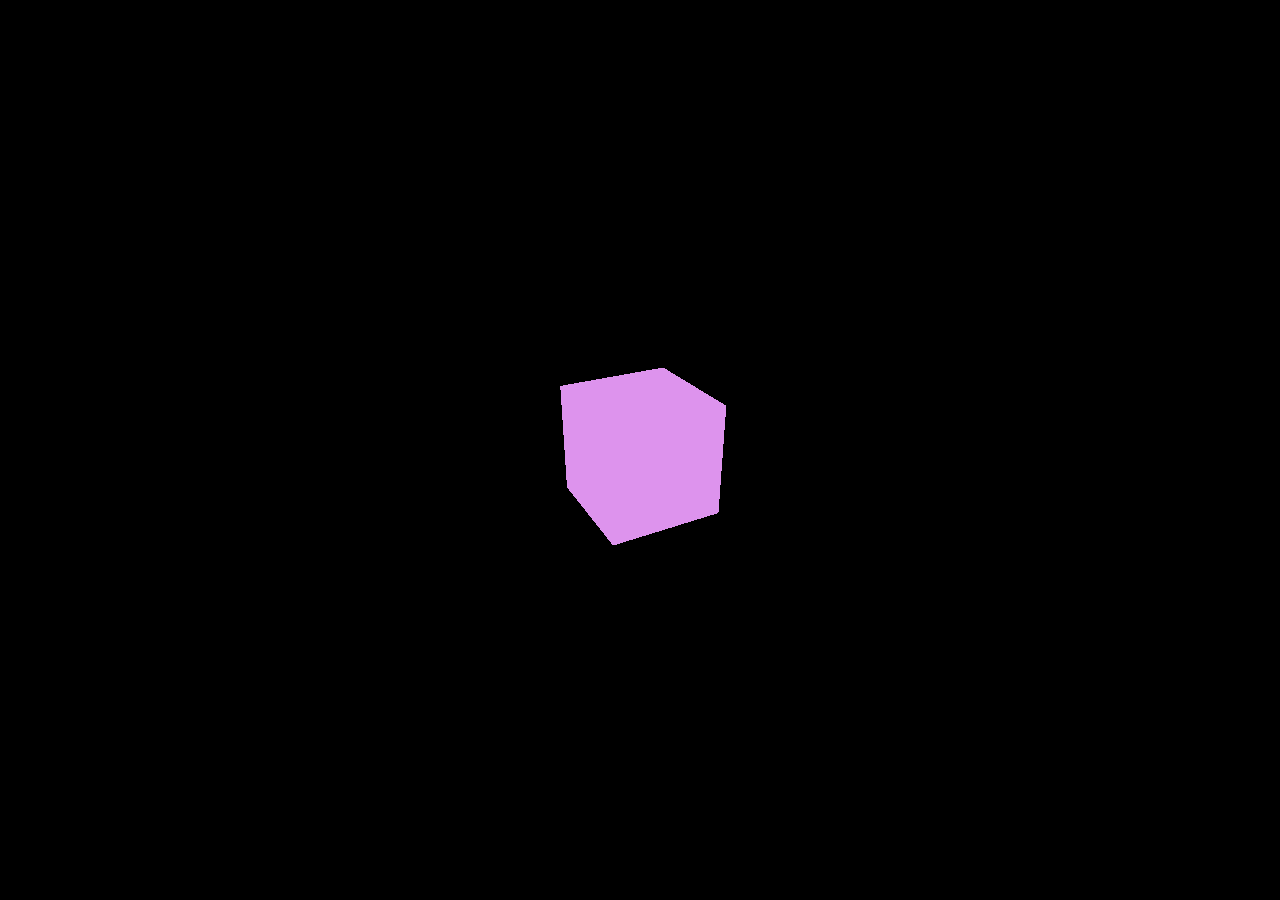
==== testCube.html @ 2a4b9e03 "Create testCube.html" ====
<!DOCTYPE html>
<html>
	<head>
		<meta charset="utf-8">
		<title>My first three.js app</title>
		<style>
			body { margin: 0; }
		</style>
	</head>
	<body>
		<script src="buildJS/three.min.js"></script>
		<script>
			const scene = new THREE.Scene();
			const camera = new THREE.PerspectiveCamera( 75, window.innerWidth / window.innerHeight, 0.1, 1000 );

			const renderer = new THREE.WebGLRenderer();
			renderer.setSize( window.innerWidth, window.innerHeight );
			document.body.appendChild( renderer.domElement );

			const geometry = new THREE.BoxGeometry();
			const material = new THREE.MeshBasicMaterial( { color: 0xdd93ed } );
			const cube = new THREE.Mesh( geometry, material );
			scene.add( cube );

			camera.position.z = 5;

			const animate = function () {
				requestAnimationFrame( animate );

				cube.rotation.x += 0.01;
				cube.rotation.y += 0.01;

				renderer.render( scene, camera );
			};

			animate();
		</script>
	</body>
</html>
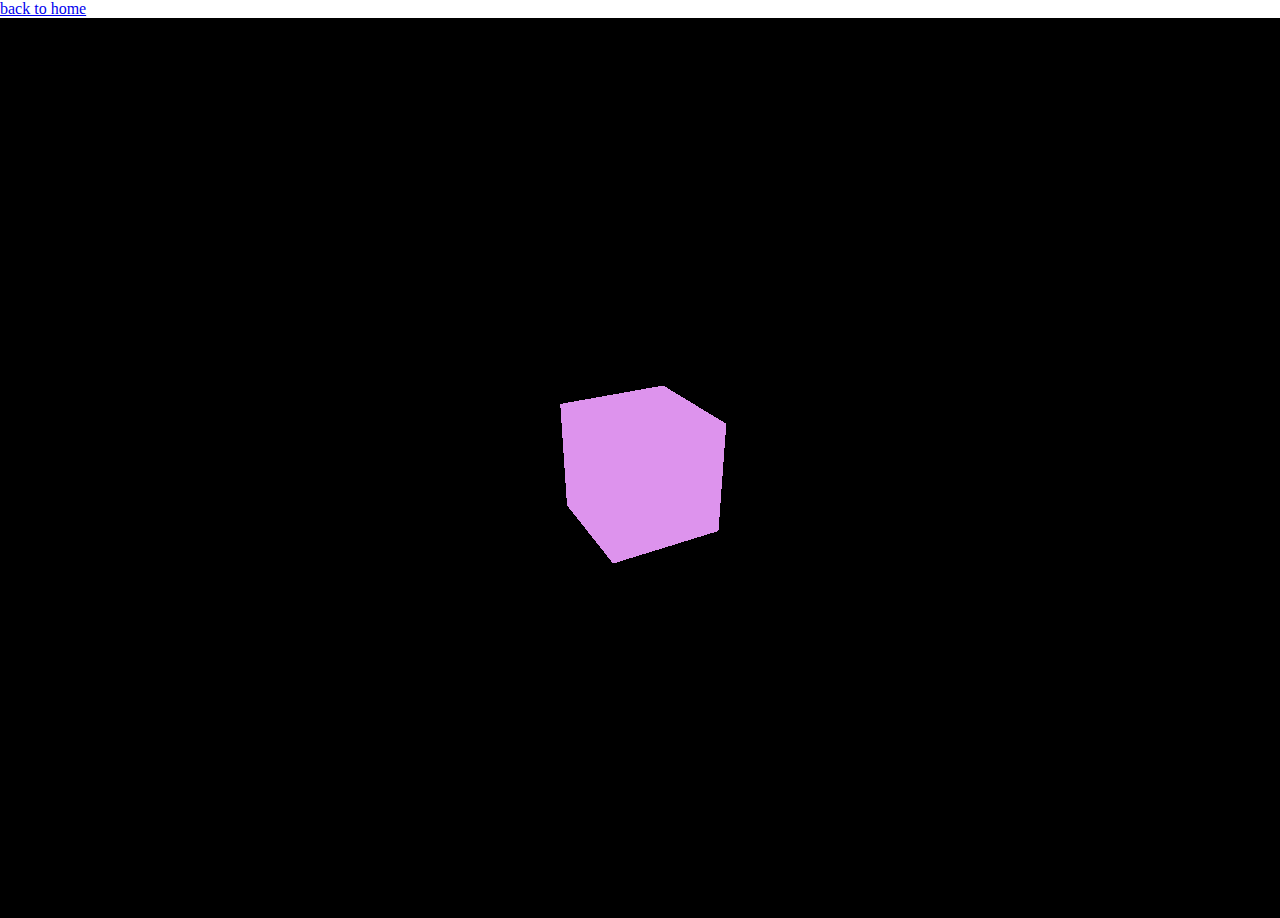
==== commit 6849e39f: "add back to home" ====
--- a/testCube.html
+++ b/testCube.html
@@ -8,6 +8,7 @@
 		</style>
 	</head>
 	<body>
+    <a href="index.html">back to home</a>
 		<script src="buildJS/three.min.js"></script>
 		<script>
 			const scene = new THREE.Scene();
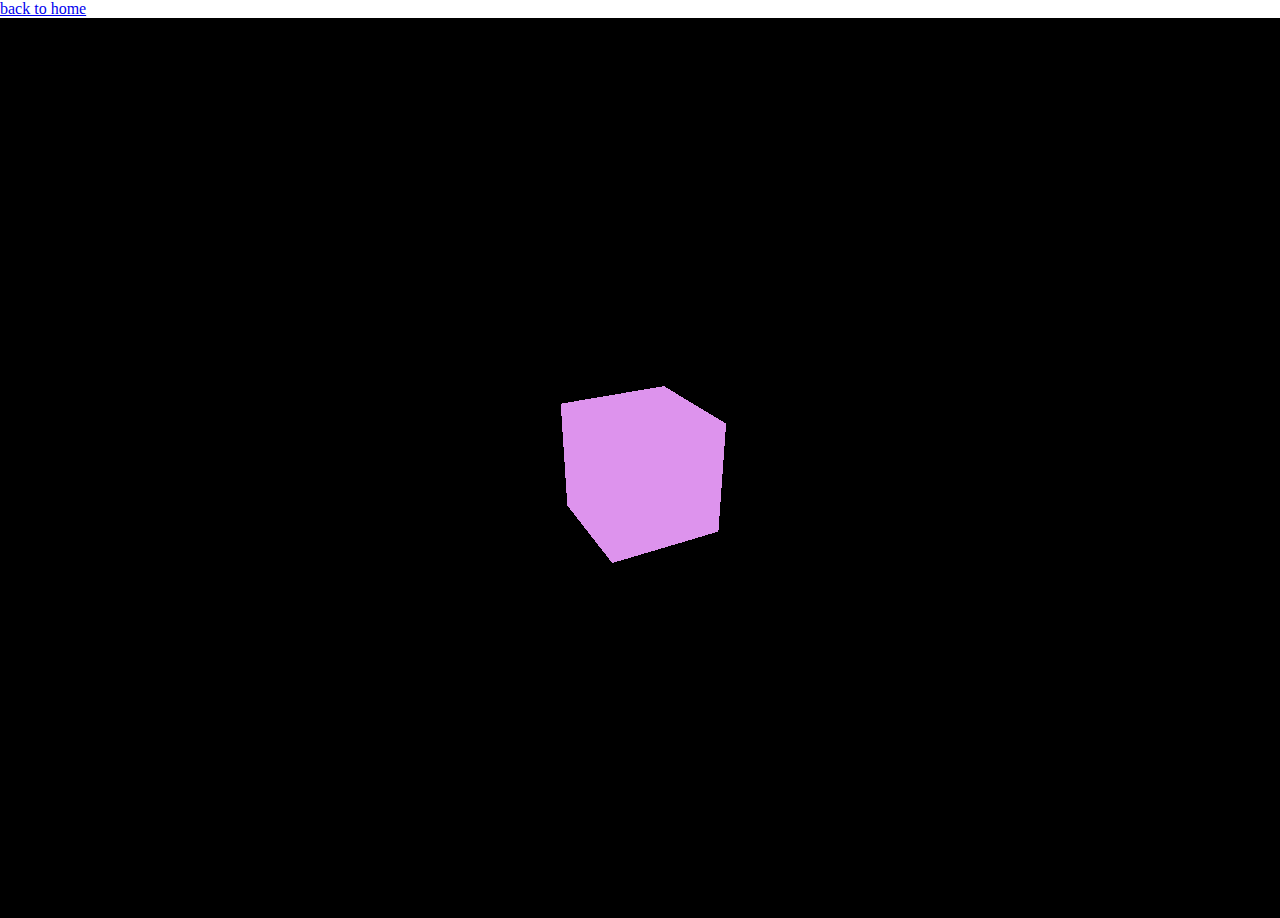
==== commit e3595ebe: "add space between head and body" ====
--- a/testCube.html
+++ b/testCube.html
@@ -7,6 +7,7 @@
 			body { margin: 0; }
 		</style>
 	</head>
+  
 	<body>
     <a href="index.html">back to home</a>
 		<script src="buildJS/three.min.js"></script>
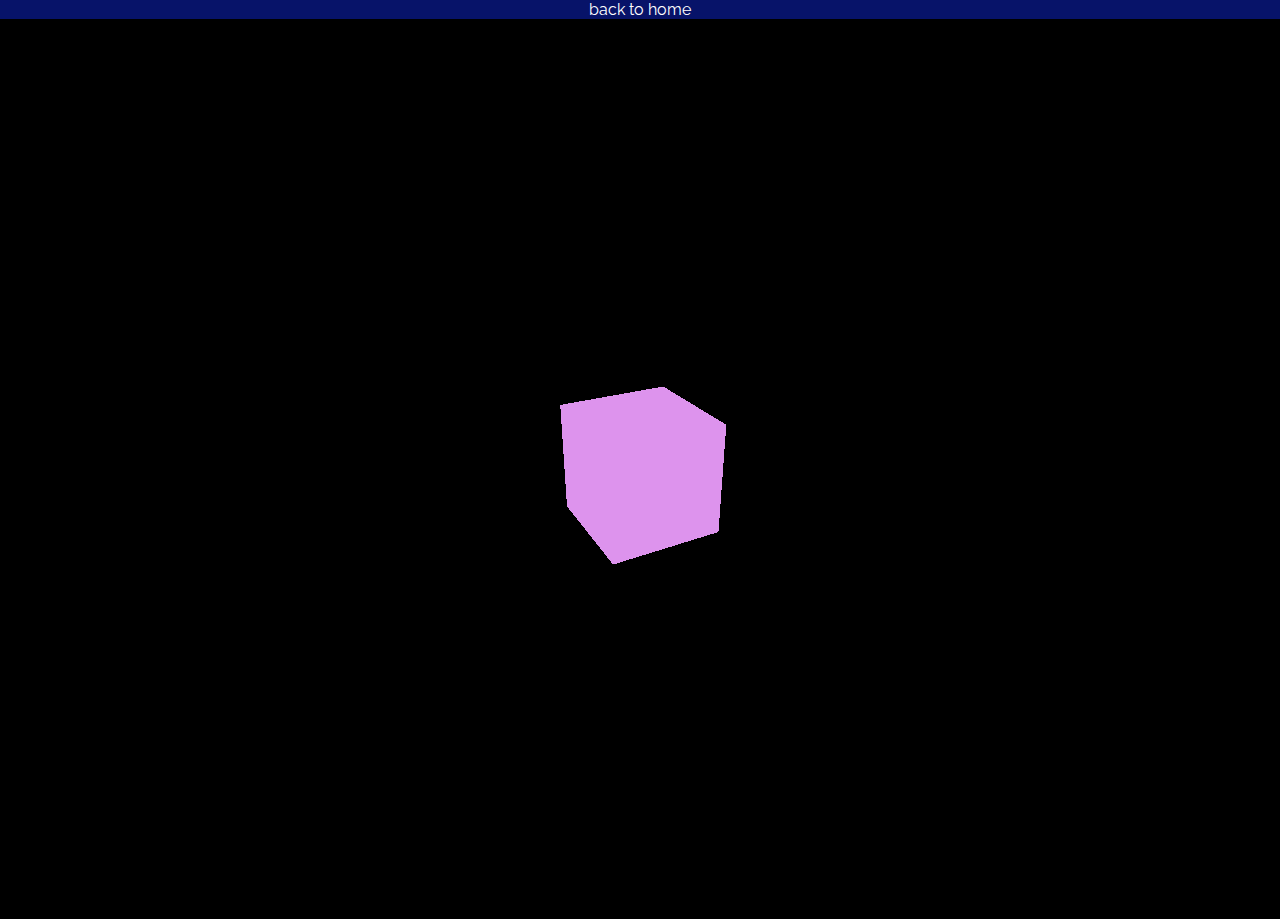
==== commit d5afccc9: "add css styling" ====
--- a/testCube.html
+++ b/testCube.html
@@ -3,11 +3,15 @@
 	<head>
 		<meta charset="utf-8">
 		<title>My first three.js app</title>
+    <meta name="viewport" content="width=device-width, user-scalable=no, minimum-scale=1.0, maximum-scale=1.0">
+    <link type="text/css" rel="stylesheet" href="style.css">
+
 		<style>
 			body { margin: 0; }
 		</style>
+    
 	</head>
-  
+
 	<body>
     <a href="index.html">back to home</a>
 		<script src="buildJS/three.min.js"></script>
--- a/style.css
+++ b/style.css
@@ -0,0 +1,38 @@
+@import url('https://fonts.googleapis.com/css2?family=Raleway&display=swap');
+
+/*---link stuff---*/
+
+/* unvisited link */
+a:link {
+  color: white;
+  text-decoration: none;
+}
+
+/* visited link */
+a:visited {
+  color: white;
+  text-decoration: none;
+}
+
+/* mouse over link */
+a:hover {
+  /*light pink*/
+  color: #FFD6FF;
+  text-decoration: none;
+  transition: 0.3s;
+}
+
+/* selected link */
+a:active {
+  /*light blue*/
+  color: #99B9FF;
+  text-decoration: none;
+}
+
+body {
+  /*dark blue*/
+  background-color: #071369;
+  color: #FFd6FF;
+  font-family:'Raleway', sans-serif;
+  text-align: center;
+}
